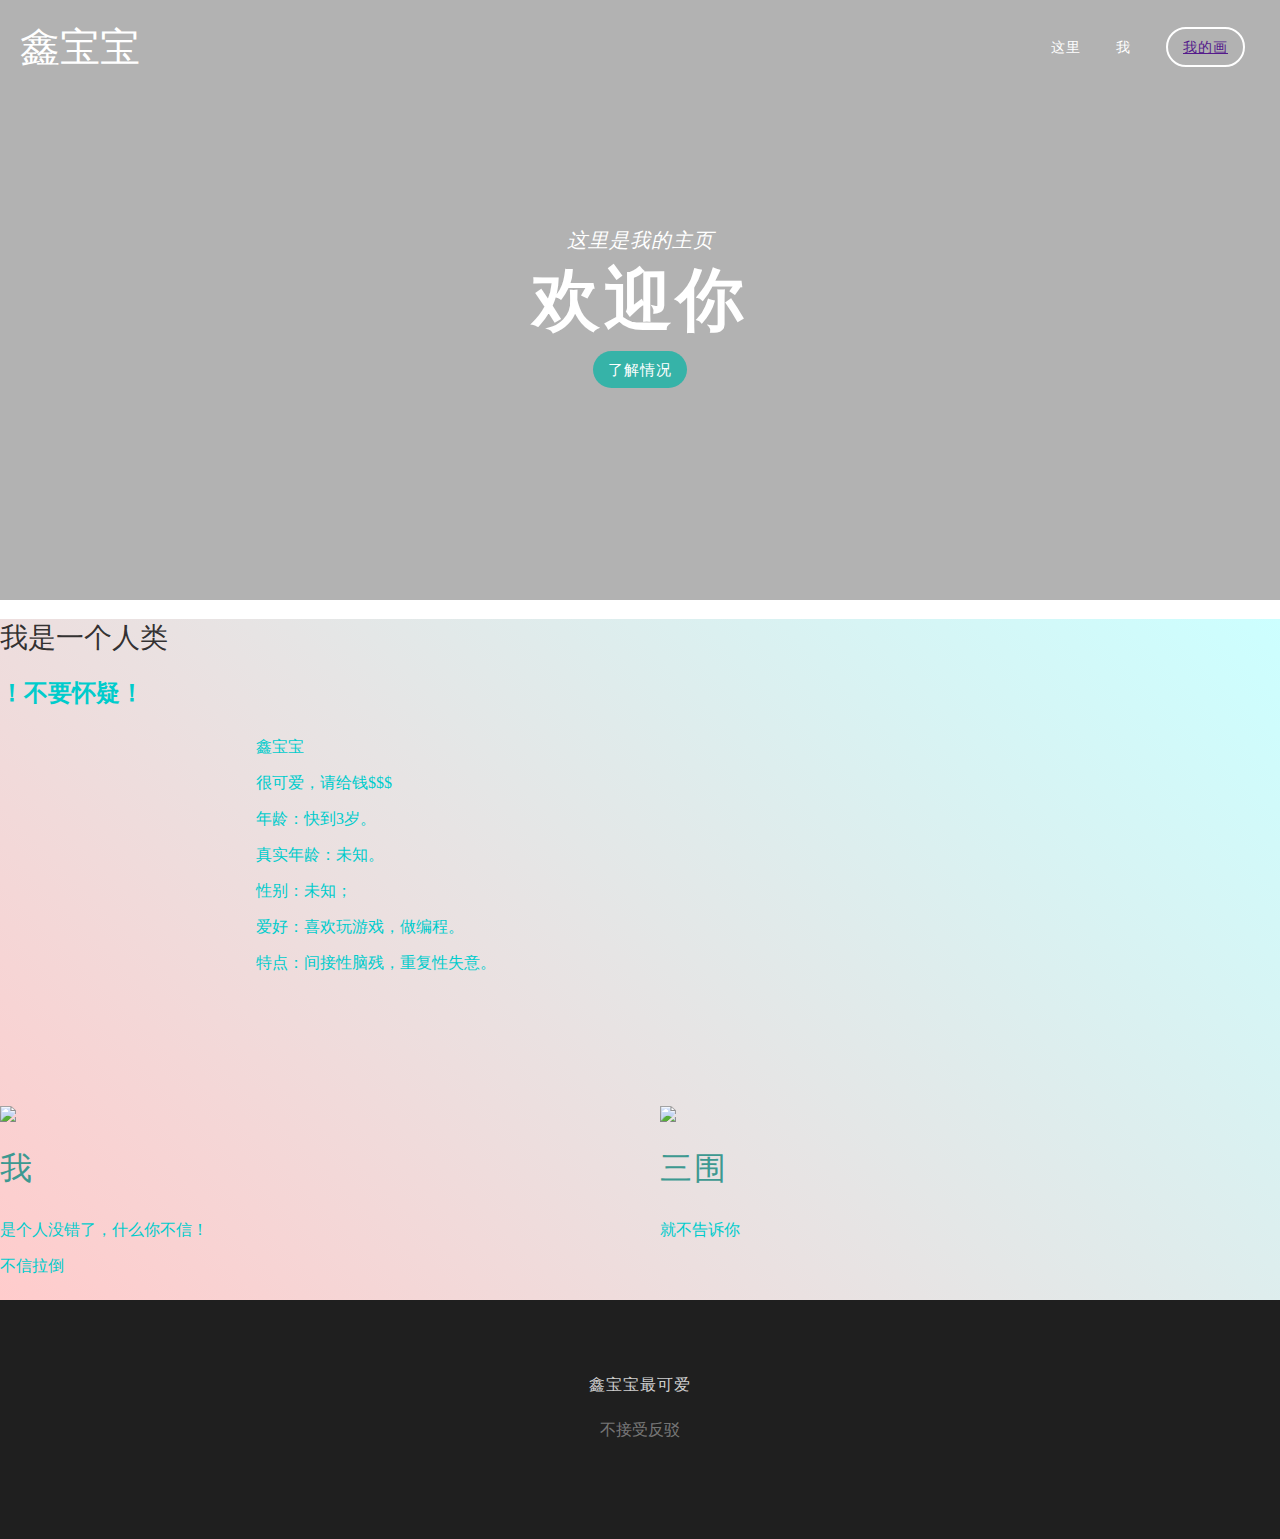
==== gerenzhuye.html @ f9e4c45c "Rename widewangzhan.html to gerenzhuye.html" ====
<!DOCTYPE html>
<!-- saved from url=(0065)http://web.stanford.edu/class/cs193x/lectures/05/squarespace.html -->
<html><head><meta http-equiv="Content-Type" content="text/html; charset=UTF-8">

    <title>CS193X: Squarespace layout, finished (non-responsive)</title>
    <link href="gerenzhuye2.CSS" rel="stylesheet">
    <link rel="stylesheet" href="gerenzhuye.CSS">
  </head>
  <body>
    <header>
      <nav>
        <div id="logo">
          鑫宝宝
        </div>
        <div id="links">
          <a>这里</a>
          <a>我</a>
          <a class="button" href="">我的画</a>
        </div>
      </nav>

      <h1>
        <em>这里是我的主页</em><br>
        <strong>欢迎你</strong><br>
        <a class="button">了解情况</a>
      </h1>

    </header>
    <section>
      <div id="main">
        <h1>我是一个人类</h1>
        <h2>！不要怀疑！</h2>
        <p>
          鑫宝宝
          <br>很可爱，请给钱$$$</br>
          年龄：快到3岁。
          <br>真实年龄：未知。</br>
          性别：未知；
          <br>爱好：喜欢玩游戏，做编程。</br>
          特点：间接性脑残，重复性失意。
        </p>
      </div>

      <div id="details">
        <div>
          <img src="file:///Users/pro/Desktop/杂图/WechatIMG6.jpeg">
          <h1>我</h1>
          <p>
            是个人没错了，什么你不信！
            <br>不信拉倒</br>
          </p>
        </div>
        <div>
          <img src="file:///Users/pro/Desktop/杂图/WechatIMG5.jpeg">
          <h1>三围</h1>
          <p>
            就不告诉你
          </p>
        </div>
      </div>

    </section>
    <footer>
      <address>鑫宝宝最可爱</address>
      <p>不接受反驳</p>
    </footer>


</body></html>
---- gerenzhuye2.CSS ----
/* cyrillic-ext */
@font-face {
  font-family: 'Lora';
  font-style: italic;
  font-weight: 400;
  src: local('Lora Italic'), local('Lora-Italic'), url(https://fonts.gstatic.com/s/lora/v13/0QIhMX1D_JOuMw_LLPtLtfOm84TX.woff2) format('woff2');
  unicode-range: U+0460-052F, U+1C80-1C88, U+20B4, U+2DE0-2DFF, U+A640-A69F, U+FE2E-FE2F;
}
/* cyrillic */
@font-face {
  font-family: 'Lora';
  font-style: italic;
  font-weight: 400;
  src: local('Lora Italic'), local('Lora-Italic'), url(https://fonts.gstatic.com/s/lora/v13/0QIhMX1D_JOuMw_LJftLtfOm84TX.woff2) format('woff2');
  unicode-range: U+0400-045F, U+0490-0491, U+04B0-04B1, U+2116;
}
/* vietnamese */
@font-face {
  font-family: 'Lora';
  font-style: italic;
  font-weight: 400;
  src: local('Lora Italic'), local('Lora-Italic'), url(https://fonts.gstatic.com/s/lora/v13/0QIhMX1D_JOuMw_LLvtLtfOm84TX.woff2) format('woff2');
  unicode-range: U+0102-0103, U+0110-0111, U+1EA0-1EF9, U+20AB;
}
/* latin-ext */
@font-face {
  font-family: 'Lora';
  font-style: italic;
  font-weight: 400;
  src: local('Lora Italic'), local('Lora-Italic'), url(https://fonts.gstatic.com/s/lora/v13/0QIhMX1D_JOuMw_LL_tLtfOm84TX.woff2) format('woff2');
  unicode-range: U+0100-024F, U+0259, U+1E00-1EFF, U+2020, U+20A0-20AB, U+20AD-20CF, U+2113, U+2C60-2C7F, U+A720-A7FF;
}
/* latin */
@font-face {
  font-family: 'Lora';
  font-style: italic;
  font-weight: 400;
  src: local('Lora Italic'), local('Lora-Italic'), url(https://fonts.gstatic.com/s/lora/v13/0QIhMX1D_JOuMw_LIftLtfOm8w.woff2) format('woff2');
  unicode-range: U+0000-00FF, U+0131, U+0152-0153, U+02BB-02BC, U+02C6, U+02DA, U+02DC, U+2000-206F, U+2074, U+20AC, U+2122, U+2191, U+2193, U+2212, U+2215, U+FEFF, U+FFFD;
}
/* cyrillic-ext */
@font-face {
  font-family: 'Lora';
  font-style: normal;
  font-weight: 400;
  src: local('Lora Regular'), local('Lora-Regular'), url(https://fonts.gstatic.com/s/lora/v13/0QIvMX1D_JOuMwf7I_FMl_GW8g.woff2) format('woff2');
  unicode-range: U+0460-052F, U+1C80-1C88, U+20B4, U+2DE0-2DFF, U+A640-A69F, U+FE2E-FE2F;
}
/* cyrillic */
@font-face {
  font-family: 'Lora';
  font-style: normal;
  font-weight: 400;
  src: local('Lora Regular'), local('Lora-Regular'), url(https://fonts.gstatic.com/s/lora/v13/0QIvMX1D_JOuMw77I_FMl_GW8g.woff2) format('woff2');
  unicode-range: U+0400-045F, U+0490-0491, U+04B0-04B1, U+2116;
}
/* vietnamese */
@font-face {
  font-family: 'Lora';
  font-style: normal;
  font-weight: 400;
  src: local('Lora Regular'), local('Lora-Regular'), url(https://fonts.gstatic.com/s/lora/v13/0QIvMX1D_JOuMwX7I_FMl_GW8g.woff2) format('woff2');
  unicode-range: U+0102-0103, U+0110-0111, U+1EA0-1EF9, U+20AB;
}
/* latin-ext */
@font-face {
  font-family: 'Lora';
  font-style: normal;
  font-weight: 400;
  src: local('Lora Regular'), local('Lora-Regular'), url(https://fonts.gstatic.com/s/lora/v13/0QIvMX1D_JOuMwT7I_FMl_GW8g.woff2) format('woff2');
  unicode-range: U+0100-024F, U+0259, U+1E00-1EFF, U+2020, U+20A0-20AB, U+20AD-20CF, U+2113, U+2C60-2C7F, U+A720-A7FF;
}
/* latin */
@font-face {
  font-family: 'Lora';
  font-style: normal;
  font-weight: 400;
  src: local('Lora Regular'), local('Lora-Regular'), url(https://fonts.gstatic.com/s/lora/v13/0QIvMX1D_JOuMwr7I_FMl_E.woff2) format('woff2');
  unicode-range: U+0000-00FF, U+0131, U+0152-0153, U+02BB-02BC, U+02C6, U+02DA, U+02DC, U+2000-206F, U+2074, U+20AC, U+2122, U+2191, U+2193, U+2212, U+2215, U+FEFF, U+FFFD;
}
/* cyrillic-ext */
@font-face {
  font-family: 'Open Sans';
  font-style: normal;
  font-weight: 400;
  src: local('Open Sans Regular'), local('OpenSans-Regular'), url(https://fonts.gstatic.com/s/opensans/v16/mem8YaGs126MiZpBA-UFWJ0bf8pkAp6a.woff2) format('woff2');
  unicode-range: U+0460-052F, U+1C80-1C88, U+20B4, U+2DE0-2DFF, U+A640-A69F, U+FE2E-FE2F;
}
/* cyrillic */
@font-face {
  font-family: 'Open Sans';
  font-style: normal;
  font-weight: 400;
  src: local('Open Sans Regular'), local('OpenSans-Regular'), url(https://fonts.gstatic.com/s/opensans/v16/mem8YaGs126MiZpBA-UFUZ0bf8pkAp6a.woff2) format('woff2');
  unicode-range: U+0400-045F, U+0490-0491, U+04B0-04B1, U+2116;
}
/* greek-ext */
@font-face {
  font-family: 'Open Sans';
  font-style: normal;
  font-weight: 400;
  src: local('Open Sans Regular'), local('OpenSans-Regular'), url(https://fonts.gstatic.com/s/opensans/v16/mem8YaGs126MiZpBA-UFWZ0bf8pkAp6a.woff2) format('woff2');
  unicode-range: U+1F00-1FFF;
}
/* greek */
@font-face {
  font-family: 'Open Sans';
  font-style: normal;
  font-weight: 400;
  src: local('Open Sans Regular'), local('OpenSans-Regular'), url(https://fonts.gstatic.com/s/opensans/v16/mem8YaGs126MiZpBA-UFVp0bf8pkAp6a.woff2) format('woff2');
  unicode-range: U+0370-03FF;
}
/* vietnamese */
@font-face {
  font-family: 'Open Sans';
  font-style: normal;
  font-weight: 400;
  src: local('Open Sans Regular'), local('OpenSans-Regular'), url(https://fonts.gstatic.com/s/opensans/v16/mem8YaGs126MiZpBA-UFWp0bf8pkAp6a.woff2) format('woff2');
  unicode-range: U+0102-0103, U+0110-0111, U+1EA0-1EF9, U+20AB;
}
/* latin-ext */
@font-face {
  font-family: 'Open Sans';
  font-style: normal;
  font-weight: 400;
  src: local('Open Sans Regular'), local('OpenSans-Regular'), url(https://fonts.gstatic.com/s/opensans/v16/mem8YaGs126MiZpBA-UFW50bf8pkAp6a.woff2) format('woff2');
  unicode-range: U+0100-024F, U+0259, U+1E00-1EFF, U+2020, U+20A0-20AB, U+20AD-20CF, U+2113, U+2C60-2C7F, U+A720-A7FF;
}
/* latin */
@font-face {
  font-family: 'Open Sans';
  font-style: normal;
  font-weight: 400;
  src: local('Open Sans Regular'), local('OpenSans-Regular'), url(https://fonts.gstatic.com/s/opensans/v16/mem8YaGs126MiZpBA-UFVZ0bf8pkAg.woff2) format('woff2');
  unicode-range: U+0000-00FF, U+0131, U+0152-0153, U+02BB-02BC, U+02C6, U+02DA, U+02DC, U+2000-206F, U+2074, U+20AC, U+2122, U+2191, U+2193, U+2212, U+2215, U+FEFF, U+FFFD;
}
/* cyrillic-ext */
@font-face {
  font-family: 'Open Sans';
  font-style: normal;
  font-weight: 700;
  src: local('Open Sans Bold'), local('OpenSans-Bold'), url(https://fonts.gstatic.com/s/opensans/v16/mem5YaGs126MiZpBA-UN7rgOX-hpKKSTj5PW.woff2) format('woff2');
  unicode-range: U+0460-052F, U+1C80-1C88, U+20B4, U+2DE0-2DFF, U+A640-A69F, U+FE2E-FE2F;
}
/* cyrillic */
@font-face {
  font-family: 'Open Sans';
  font-style: normal;
  font-weight: 700;
  src: local('Open Sans Bold'), local('OpenSans-Bold'), url(https://fonts.gstatic.com/s/opensans/v16/mem5YaGs126MiZpBA-UN7rgOVuhpKKSTj5PW.woff2) format('woff2');
  unicode-range: U+0400-045F, U+0490-0491, U+04B0-04B1, U+2116;
}
/* greek-ext */
@font-face {
  font-family: 'Open Sans';
  font-style: normal;
  font-weight: 700;
  src: local('Open Sans Bold'), local('OpenSans-Bold'), url(https://fonts.gstatic.com/s/opensans/v16/mem5YaGs126MiZpBA-UN7rgOXuhpKKSTj5PW.woff2) format('woff2');
  unicode-range: U+1F00-1FFF;
}
/* greek */
@font-face {
  font-family: 'Open Sans';
  font-style: normal;
  font-weight: 700;
  src: local('Open Sans Bold'), local('OpenSans-Bold'), url(https://fonts.gstatic.com/s/opensans/v16/mem5YaGs126MiZpBA-UN7rgOUehpKKSTj5PW.woff2) format('woff2');
  unicode-range: U+0370-03FF;
}
/* vietnamese */
@font-face {
  font-family: 'Open Sans';
  font-style: normal;
  font-weight: 700;
  src: local('Open Sans Bold'), local('OpenSans-Bold'), url(https://fonts.gstatic.com/s/opensans/v16/mem5YaGs126MiZpBA-UN7rgOXehpKKSTj5PW.woff2) format('woff2');
  unicode-range: U+0102-0103, U+0110-0111, U+1EA0-1EF9, U+20AB;
}
/* latin-ext */
@font-face {
  font-family: 'Open Sans';
  font-style: normal;
  font-weight: 700;
  src: local('Open Sans Bold'), local('OpenSans-Bold'), url(https://fonts.gstatic.com/s/opensans/v16/mem5YaGs126MiZpBA-UN7rgOXOhpKKSTj5PW.woff2) format('woff2');
  unicode-range: U+0100-024F, U+0259, U+1E00-1EFF, U+2020, U+20A0-20AB, U+20AD-20CF, U+2113, U+2C60-2C7F, U+A720-A7FF;
}
/* latin */
@font-face {
  font-family: 'Open Sans';
  font-style: normal;
  font-weight: 700;
  src: local('Open Sans Bold'), local('OpenSans-Bold'), url(https://fonts.gstatic.com/s/opensans/v16/mem5YaGs126MiZpBA-UN7rgOUuhpKKSTjw.woff2) format('woff2');
  unicode-range: U+0000-00FF, U+0131, U+0152-0153, U+02BB-02BC, U+02C6, U+02DA, U+02DC, U+2000-206F, U+2074, U+20AC, U+2122, U+2191, U+2193, U+2212, U+2215, U+FEFF, U+FFFD;
}
---- gerenzhuye.CSS ----
a {
  cursor: pointer;
}

a.button {
  padding: 10px 15px;
  border: 2px solid white;
  border-radius: 100px;
}

a.button:hover {
  background-color: white;
  color: black;
}

body {
  color: #00CCCC;
  font-family: 'Lora', serif;
  margin: 0;
}

.button,
#details h1,
footer address,
header h1 strong,
#links {
  font-family: 'Open Sans', sans-serif;
  font-style: normal;
  letter-spacing: 1px;
  text-transform: uppercase;
}

#details {
  display: flex;
  justify-content: space-between;
}

#details div {
  width: calc(50% - 20px);
}

#details img {
  width: 100%;
}

#details h1 {
  color: rgb(61, 153, 145);
  font-weight: normal;
  letter-spacing: 2px;
}

footer {
  background-color: rgb(31, 31, 31);
  color: rgba(255, 255, 255, .8);
  padding: 75px;
  text-align: center;
}

footer p {
  color: rgba(255, 255, 255, .4);
}

h1 a.button {
  border: 0;
  background-color: rgb(54, 179, 168);
}

h1 a.button:hover {
  background-color: rgba(54, 179, 168, 0.75);
  /* In this case, I'm using inherit to ignore the other :hover rule I set. */
  color: inherit;
}

header {
  color: white;
  background-image: url('images/header.jpg');
  background-size: cover;
  background-position: center;
  height: 600px;
  position: relative;

  display: flex;
  flex-direction: column;
  align-items: center;
  justify-content: center;
}

header::before {
  content: '';
  position: absolute;
  top: 0;
  left: 0;
  bottom: 0;
  right: 0;
  background-color: rgba(0, 0, 0, 0.3);
}

header h1 {
  font-weight: normal;
  text-align: center;
  z-index: 1;
}

header h1 a {
  font-size: 15px;
}

header h1 em {
  font-size: 20px;
  letter-spacing: 1px;
}

header h1 strong {
  font-size: 68px;
  letter-spacing: 4px;
}

header nav {
  position: absolute;
  top: 0;
  left: 0;
  right: 0;

  font-size: 14px;
  padding: 20px;

  display: flex;
  justify-content: space-between;
  align-items: center;
}

#links a {
  margin: 15px;
}

#logo {
  font-size: 40px;
}

#main p {
  margin-left: auto;
  margin-right: auto;
  margin-bottom: 125px;
  width: 60%;
}

#main h1 {
  font-size: 28px;
  font-weight: normal;
  color: rgba(26,26,26,.9);
}

p {
  line-height: 36px;
}

section {
  /*margin: 100px 125px;*/9999900
  text-align: center;
  background:linear-gradient(45deg,#FFCCCC,#CCFFFF);
}
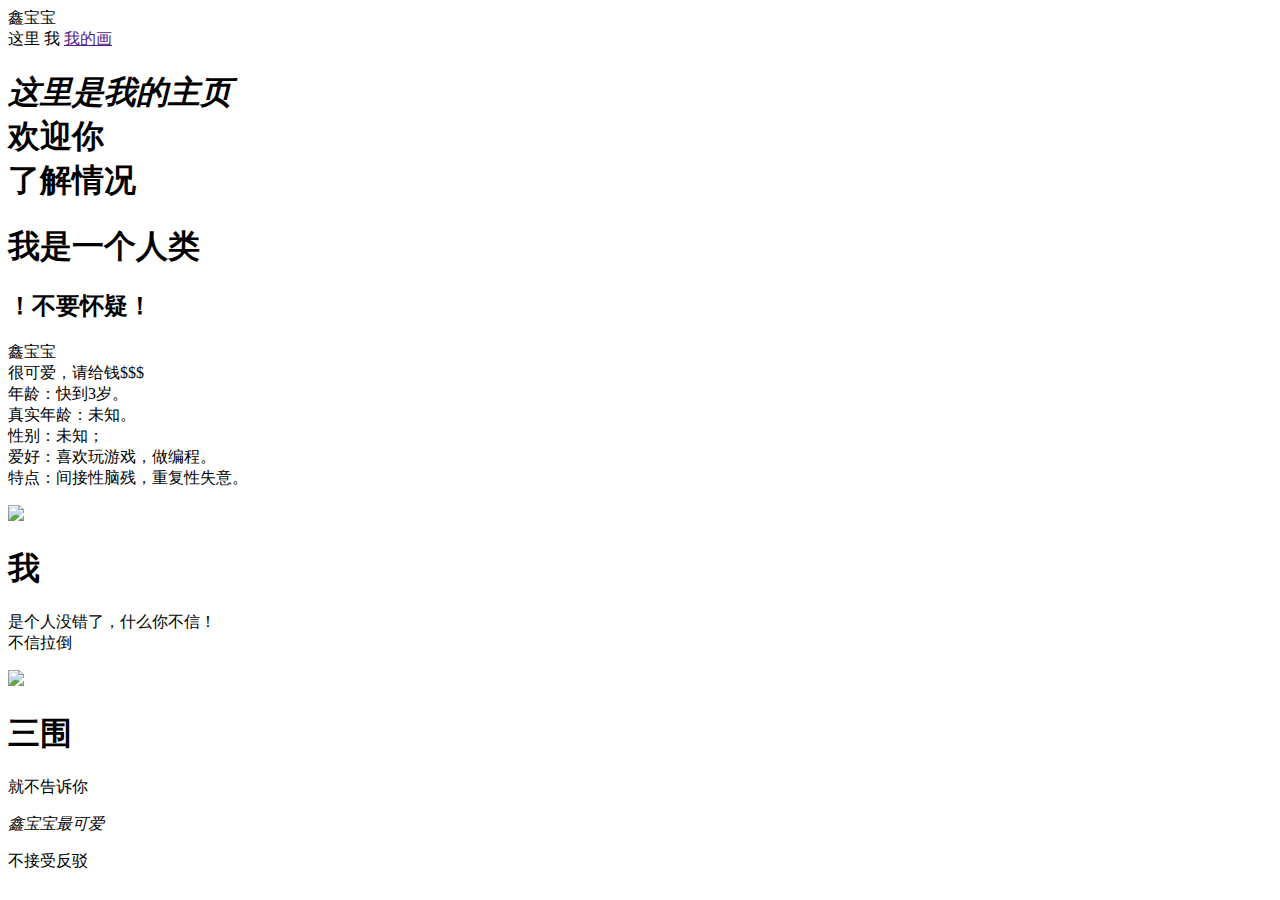
==== commit 2b124e2f: "Update gerenzhuye.html" ====
--- a/gerenzhuye.html
+++ b/gerenzhuye.html
@@ -3,7 +3,7 @@
 <!-- saved from url=(0065)http://web.stanford.edu/class/cs193x/lectures/05/squarespace.html -->
 <html><head><meta http-equiv="Content-Type" content="text/html; charset=UTF-8">
 
-    <title>CS193X: Squarespace layout, finished (non-responsive)</title>
+    <title>鑫宝宝的个人主页</title>
     <link href="gerenzhuye2.CSS" rel="stylesheet">
     <link rel="stylesheet" href="gerenzhuye.CSS">
   </head>
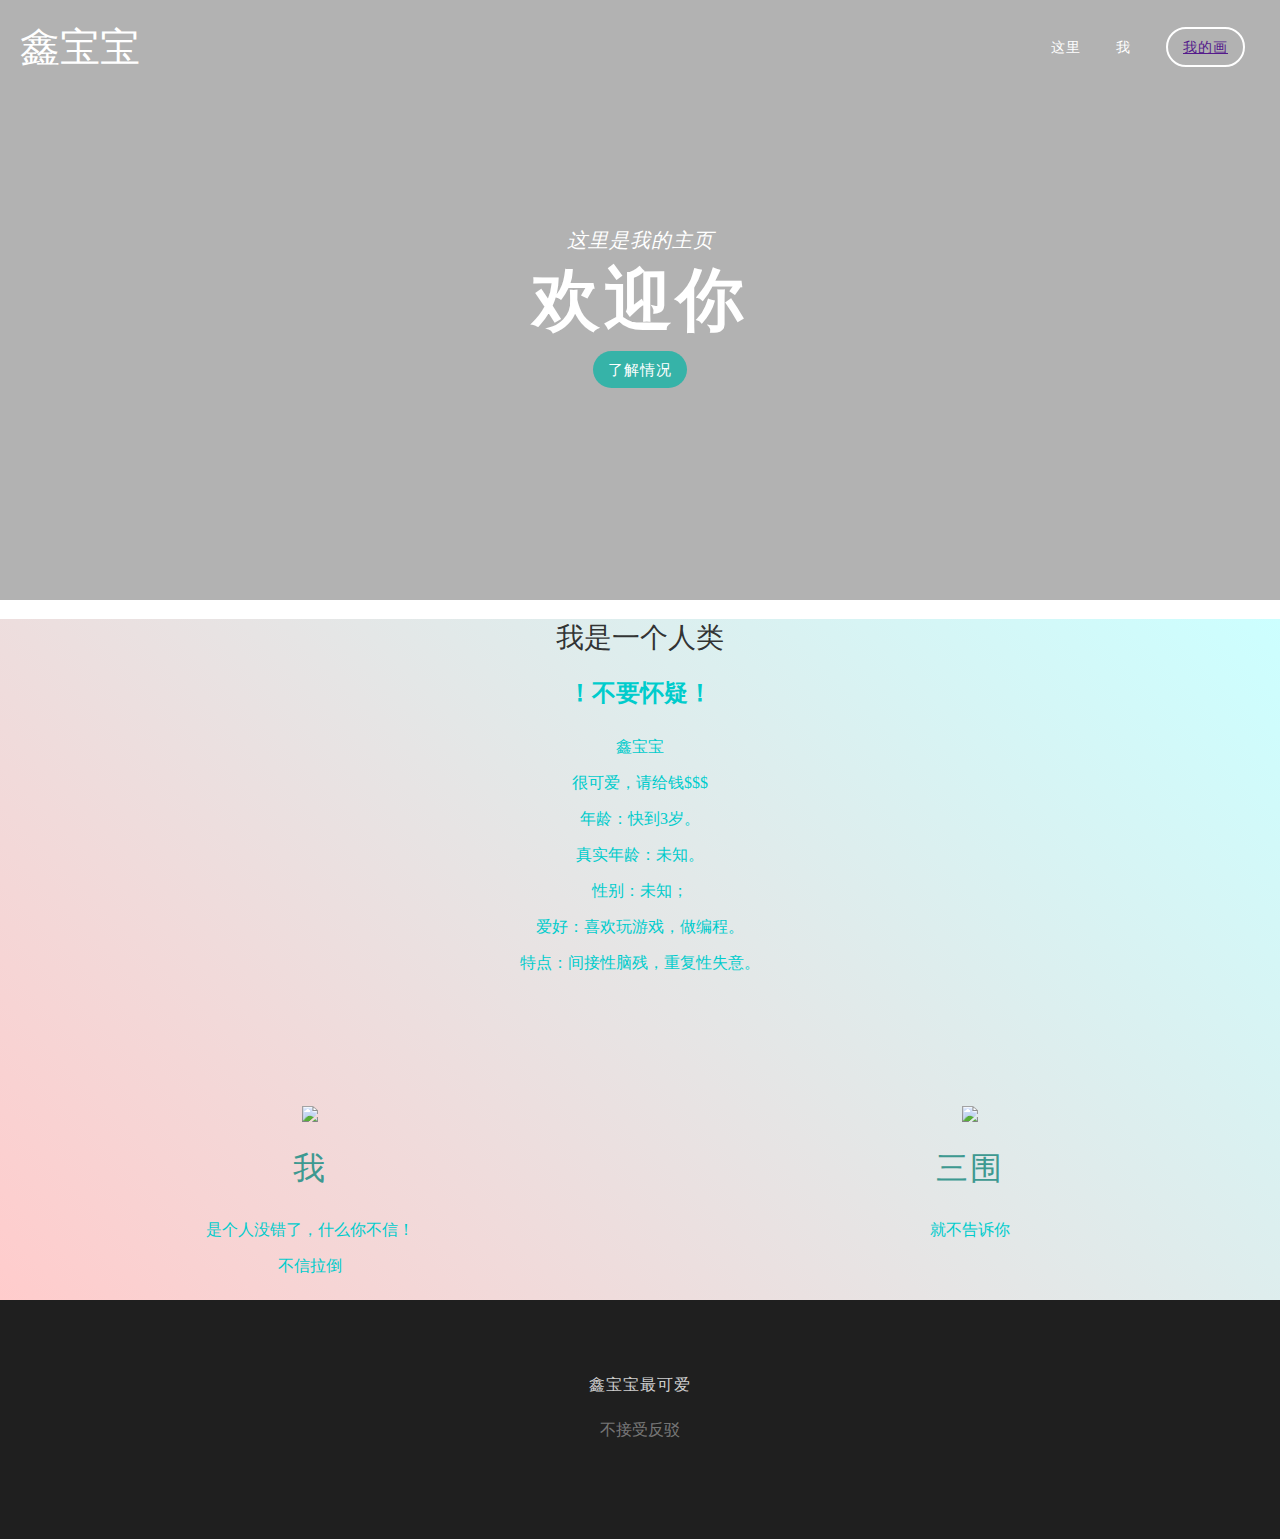
==== commit 78d7dea0: "Update gerenzhuye.html" ====
--- a/gerenzhuye.html
+++ b/gerenzhuye.html
@@ -5,7 +5,7 @@
 
     <title>鑫宝宝的个人主页</title>
     <link href="gerenzhuye2.CSS" rel="stylesheet">
-    <link rel="stylesheet" href="gerenzhuye.CSS">
+    <link rel="stylesheet" href="geren.CSS">
   </head>
   <body>
     <header>
@@ -44,7 +44,7 @@
 
       <div id="details">
         <div>
-          <img src="file:///Users/pro/Desktop/杂图/WechatIMG6.jpeg">
+          <img src="http://a4.qpic.cn/psb?/V13yA1mp133Bjp/lBZAA4Mmz1Rm427kC9sryU5x5d3EUPrt75I4YD9XMpA!/c/dDMBAAAAAAAA&ek=1&kp=1&pt=0&bo=kAGQAQAAAAARFyA!&tl=1&vuin=377548915&tm=1558666800&sce=60-2-2&rf=0-0">
           <h1>我</h1>
           <p>
             是个人没错了，什么你不信！
@@ -52,7 +52,7 @@
           </p>
         </div>
         <div>
-          <img src="file:///Users/pro/Desktop/杂图/WechatIMG5.jpeg">
+          <img src="http://a1.qpic.cn/psb?/V13yA1mp133Bjp/e6ee9*GUM3BOZutSurvJ7GyyILWSyN*X4eyl0TBrupM!/c/dDQBAAAAAAAA&ek=1&kp=1&pt=0&bo=7wHvAQAAAAARFyA!&tl=1&vuin=377548915&tm=1558666800&sce=60-2-2&rf=0-0">
           <h1>三围</h1>
           <p>
             就不告诉你
--- a/geren.CSS
+++ b/geren.CSS
@@ -0,0 +1,160 @@
+a {
+  cursor: pointer;
+}
+
+a.button {
+  padding: 10px 15px;
+  border: 2px solid white;
+  border-radius: 100px;
+}
+
+a.button:hover {
+  background-color: white;
+  color: black;
+}
+
+body {
+  color: #00CCCC;
+  font-family: 'Lora', serif;
+  margin: 0;
+}
+
+.button,
+#details h1,
+footer address,
+header h1 strong,
+#links {
+  font-family: 'Open Sans', sans-serif;
+  font-style: normal;
+  letter-spacing: 1px;
+  text-transform: uppercase;
+}
+
+#details {
+  display: flex;
+  justify-content: space-between;
+}
+
+#details div {
+  width: calc(50% - 20px);
+}
+
+#details img {
+  width: 100%;
+}
+
+#details h1 {
+  color: rgb(61, 153, 145);
+  font-weight: normal;
+  letter-spacing: 2px;
+}
+
+footer {
+  background-color: rgb(31, 31, 31);
+  color: rgba(255, 255, 255, .8);
+  padding: 75px;
+  text-align: center;
+}
+
+footer p {
+  color: rgba(255, 255, 255, .4);
+}
+
+h1 a.button {
+  border: 0;
+  background-color: rgb(54, 179, 168);
+}
+
+h1 a.button:hover {
+  background-color: rgba(54, 179, 168, 0.75);
+  /* In this case, I'm using inherit to ignore the other :hover rule I set. */
+  color: inherit;
+}
+
+header {
+  color: white;
+  background-image: url('images/header.jpg');
+  background-size: cover;
+  background-position: center;
+  height: 600px;
+  position: relative;
+
+  display: flex;
+  flex-direction: column;
+  align-items: center;
+  justify-content: center;
+}
+
+header::before {
+  content: '';
+  position: absolute;
+  top: 0;
+  left: 0;
+  bottom: 0;
+  right: 0;
+  background-color: rgba(0, 0, 0, 0.3);
+}
+
+header h1 {
+  font-weight: normal;
+  text-align: center;
+  z-index: 1;
+}
+
+header h1 a {
+  font-size: 15px;
+}
+
+header h1 em {
+  font-size: 20px;
+  letter-spacing: 1px;
+}
+
+header h1 strong {
+  font-size: 68px;
+  letter-spacing: 4px;
+}
+
+header nav {
+  position: absolute;
+  top: 0;
+  left: 0;
+  right: 0;
+
+  font-size: 14px;
+  padding: 20px;
+
+  display: flex;
+  justify-content: space-between;
+  align-items: center;
+}
+
+#links a {
+  margin: 15px;
+}
+
+#logo {
+  font-size: 40px;
+}
+
+#main p {
+  margin-left: auto;
+  margin-right: auto;
+  margin-bottom: 125px;
+  width: 60%;
+}
+
+#main h1 {
+  font-size: 28px;
+  font-weight: normal;
+  color: rgba(26,26,26,.9);
+}
+
+p {
+  line-height: 36px;
+}
+
+section {
+  text-align: center;
+  background:linear-gradient(45deg,#FFCCCC,#CCFFFF);
+}
